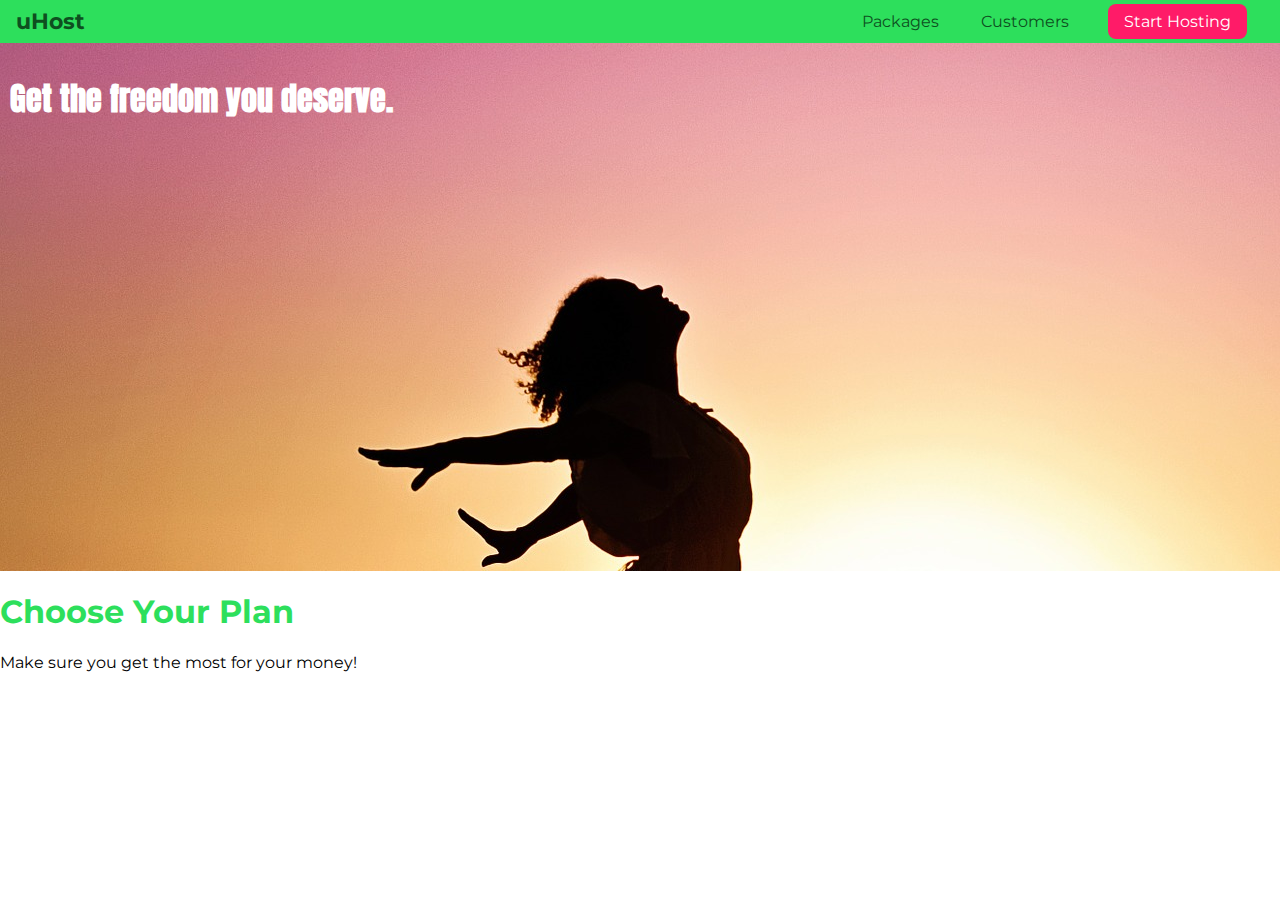
==== index.html @ 02441856 "initial commit" ====
<!DOCTYPE html>
<html lang="en">

<head>
    <meta charset="UTF-8">
    <meta http-equiv="X-UA-Compatible" content="ie=edge">
    <title>uHost</title>
    <link rel="shortcut icon" href="favicon.png">
    <link href="https://fonts.googleapis.com/css?family=Anton" rel="stylesheet">
    <link href="https://fonts.googleapis.com/css?family=Montserrat:400,700" rel="stylesheet">
    <link rel="stylesheet" href="main.css">
</head>

<body>
    <header class="main-header">
        <div>
            <a href="index.html" class="main-header__brand">
                uHost
            </a>
        </div><nav class="main-nav">
            <ul class="main-nav__items">
                <li class="main-nav__item">
                    <a href="packages/index.html">Packages</a>
                </li>
                <li class="main-nav__item">
                    <a href="customers/index.html">Customers</a>
                 
                </li>
                <li class="main-nav__item main-nav__item--cta">
                    <a href="start-hosting/index.html">Start Hosting</a>
                </li>
            </ul>
        </nav>
    </header>
    <main>
        <section id="product-overview">
            <h1>Get the freedom you deserve.</h1>
        </section>
        <section id="plans">
            <h1 class="section-title">Choose Your Plan</h1>
            <p>Make sure you get the most for your money!</p>
        </section>
    </main>
</body>

</html>
---- main.css ----
* {
    box-sizing: border-box;
}

body {
    font-family: 'Montserrat', sans-serif;
    margin: 0;
}

#product-overview {
    background: url("./freedom.jpg");
    width: 100%;
    height: 528px;
    padding: 10px;
      
}

.section-title {
    color: #2ddf5c;
}

#product-overview h1 {
    color: white;
    font-family: 'Anton', sans-serif;
}
/* h1 {
    font-family: sans-serif;
} */
.main-header {
   background: #2ddf5c;
   padding: 8px 16px;;
   width:100%;
   
}
.main-header > div {
    display: inline-block;
    vertical-align: middle;
}
.main-header__brand {
    color: #0e4f1f;
    text-decoration: none;
    font-weight: bold;
    font-size: 22px;
    
}
.main-nav {
    display: inline-block;
    text-align: right;
    width: calc(100% - 70px);
    vertical-align: middle;
}
.main-nav__items{
    margin:0;
    padding:0;
    list-style: none;  
   
}
.main-nav__item {
  display: inline-block;
margin: 0 16px;
  
}
.main-nav__item a {
    text-decoration: none;
    color:#0e4f1f;
    padding: 0 3px;
    
}

.main-nav__item a:hover,
.main-nav__item a:active
{
    color: white;
    font-weight: bold;
    border-bottom: 5px solid white;
    
}
.main-nav__item--cta a {
color: white;
background: #ff1b68;
padding: 8px 16px;
border-radius: 8px;
}
.main-nav__item--cta a:hover,
.main-nav__item--cta a:active
{
  color: red;
  background: white;
  border: none;
}
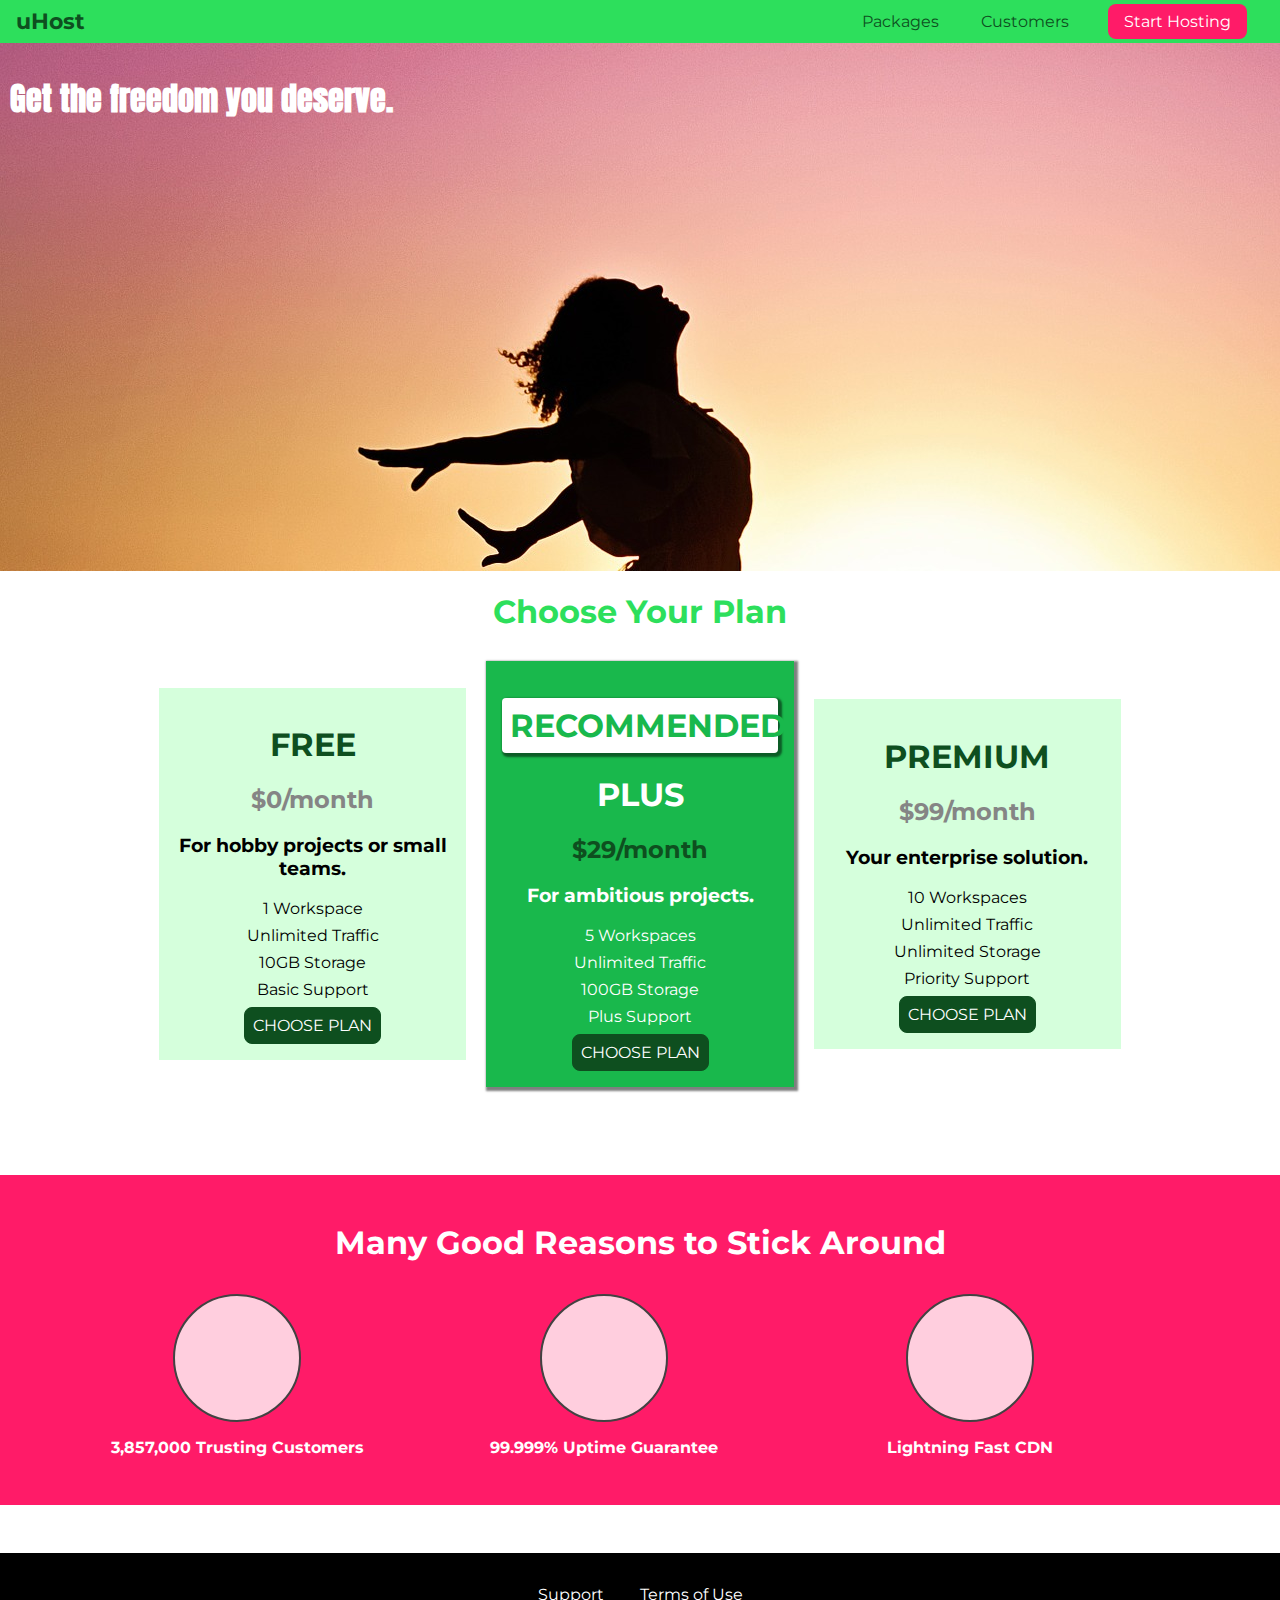
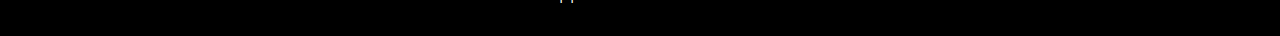
==== commit a22fac57: "stage 5" ====
--- a/index.html
+++ b/index.html
@@ -8,7 +8,9 @@
     <link rel="shortcut icon" href="favicon.png">
     <link href="https://fonts.googleapis.com/css?family=Anton" rel="stylesheet">
     <link href="https://fonts.googleapis.com/css?family=Montserrat:400,700" rel="stylesheet">
+    <link rel="stylesheet" href="shared.css">
     <link rel="stylesheet" href="main.css">
+
 </head>
 
 <body>
@@ -38,9 +40,88 @@
         </section>
         <section id="plans">
             <h1 class="section-title">Choose Your Plan</h1>
-            <p>Make sure you get the most for your money!</p>
+            <div class="plan__list">
+                <article class="plan">
+                    <h1 class="plan__title">FREE</h1>
+                    <h2 class="plan__price">$0/month</h2>
+                    <h3>For hobby projects or small teams.</h3>
+                    <ul class="plan__features">
+                        <li>1 Workspace</li>
+                        <li>Unlimited Traffic</li>
+                        <li>10GB Storage</li>
+                        <li>Basic Support</li>
+                    </ul>
+                    <div>
+                        <button class="button">CHOOSE PLAN</button>
+                    </div>
+                </article>
+                <article class="plan plan--highlighted">
+                    <h1 class= "plan__annotation">RECOMMENDED</h1>
+                    <h1 class="plan__title">PLUS</h1>
+                    <h2 class="plan__price">$29/month</h2>
+                    <h3>For ambitious projects.</h3>
+                    <ul class="plan__features">
+                        <li>5 Workspaces</li>
+                        <li>Unlimited Traffic</li>
+                        <li>100GB Storage</li>
+                        <li>Plus Support</li>
+                    </ul>
+                    <div>
+                        <button class="button">CHOOSE PLAN</button>
+                    </div>
+                </article>
+                <article class="plan">
+                    <h1 class="plan__title">PREMIUM</h1>
+                    <h2 class="plan__price">$99/month</h2>
+                    <h3>Your enterprise solution.</h3>
+                    <ul class="plan__features">
+                        <li>10 Workspaces</li>
+                        <li>Unlimited Traffic</li>
+                        <li>Unlimited Storage</li>
+                        <li>Priority Support</li>
+                    </ul>
+                    <div>
+                        <button class="button">CHOOSE PLAN</button>
+                    </div>
+                </article>
+            </div>
+        </section>
+        <section  id="key-features">
+            <h1 class="section-title">Many Good Reasons to Stick Around</h1>
+            <ul class="key-features__list">
+                <li class="feature_list">
+                    <div class="key-features__image">
+
+                    </div>
+                    <p class="key-features__description">3,857,000 Trusting Customers</p>
+                </li>
+                <li class="feature_list">
+                    <div class="key-features__image">
+
+                    </div>
+                    <p class="key-features__description">99.999% Uptime Guarantee</p>
+                </li>
+                <li class="feature_list">
+                    <div class="key-features__image">
+
+                    </div>
+                    <p class="key-features__description">Lightning Fast CDN</p>
+                </li>
+            </ul>
         </section>
     </main>
+    <footer class="main-footer">
+        <nav>
+            <ul class="main-footer__links">
+                <li class="main-footer__link">
+                    <a href="#">Support</a>
+                </li>
+                <li class="main-footer__link">
+                    <a href="#">Terms of Use</a>
+                </li>
+            </ul>
+        </nav>
+    </footer>
 </body>
 
 </html>--- a/shared.css
+++ b/shared.css
@@ -0,0 +1,113 @@
+* {
+    box-sizing: border-box;
+}
+
+body {
+    font-family: 'Montserrat', sans-serif;
+    margin: 0;
+}
+.main-header {
+    background: #2ddf5c;
+    padding: 8px 16px;;
+    width:100%;
+    
+ }
+ .main-header > div {
+     display: inline-block;
+     vertical-align: middle;
+ }
+ .main-header__brand {
+     color: #0e4f1f;
+     text-decoration: none;
+     font-weight: bold;
+     font-size: 22px;
+     
+ }
+ .main-nav {
+     display: inline-block;
+     text-align: right;
+     width: calc(100% - 70px);
+     vertical-align: middle;
+ }
+ .main-nav__items{
+     margin:0;
+     padding:0;
+     list-style: none;  
+    
+ }
+ .main-nav__item {
+   display: inline-block;
+ margin: 0 16px;
+   
+ }
+ .main-nav__item a {
+     text-decoration: none;
+     color:#0e4f1f;
+     padding: 0 3px;
+     
+ }
+ 
+ .main-nav__item a:hover,
+ .main-nav__item a:active
+ {
+     color: white;
+     font-weight: bold;
+     border-bottom: 5px solid white;
+     
+ }
+ .main-nav__item--cta a {
+ color: white;
+ background: #ff1b68;
+ padding: 8px 16px;
+ border-radius: 8px;
+ }
+ .main-nav__item--cta a:hover,
+ .main-nav__item--cta a:active
+ {
+   color: red;
+   background: white;
+   border: none;
+ }
+ 
+ .main-footer {
+     background-color: black;
+     padding:32px;
+     margin-top:48px;
+ }
+ .main-footer__links{
+ list-style: none;
+ margin: 0;
+ padding:0;
+ text-align: center;
+ 
+ }
+ .main-footer__link {
+     display: inline-block;
+     margin:0 16px;
+     
+ }
+ .main-footer__link a {
+     text-decoration: none;
+     color:white;
+ }
+ .main-footer__link a:hover,
+ .main-footer__link a:active {
+     color:#ccc;
+ }
+ .button{
+    background: #0e4f1f;
+    color:white;
+    font:inherit;
+    border:1px solid #0e4f1f;
+    padding:8px;
+    border-radius: 8px;
+    cursor:pointer;
+}
+.button:hover,.button:active {
+    color:#0e4f1f;
+    background:white;   
+
+}
+.button:focus{
+    outline:none;
+} --- a/main.css
+++ b/main.css
@@ -1,11 +1,4 @@
-* {
-    box-sizing: border-box;
-}
 
-body {
-    font-family: 'Montserrat', sans-serif;
-    margin: 0;
-}
 
 #product-overview {
     background: url("./freedom.jpg");
@@ -17,76 +10,105 @@
 
 .section-title {
     color: #2ddf5c;
+    text-align: center;
 }
 
 #product-overview h1 {
     color: white;
     font-family: 'Anton', sans-serif;
 }
-/* h1 {
-    font-family: sans-serif;
+.plan__list{
+width:80%;
+margin:auto;
+text-align: center;
+}
+.plan {
+    background-color: #d5ffdc;
+    text-align: center;
+    padding: 16px;
+    margin:8px;
+    display: inline-block;
+    width: 30%;
+    vertical-align: middle;
+}
+.plan--highlighted {
+    background-color: #19b84c;
+    color:white;
+    box-shadow: 2px 2px 2px 2px rgba(0,0,0,0.5);
+}
+/* .plan__annotation{
+         background-color: #ff1b68;
+         color: white;
+         border-radius: 16px;
+         font-size: 24px;
+         box-shadow: 2px 2px 2px rgba(0,0,0,0.5);
 } */
-.main-header {
-   background: #2ddf5c;
-   padding: 8px 16px;;
-   width:100%;
+.plan__annotation {
+    background: white;
+    color:#19b84c;
+    padding: 8px;
+    box-shadow: 2px 2px 2px 2px rgba(0,0,0,0.5);
+    border-radius: 4px;
+}
+.plan__title {
+  color:#0e4f1f;
+}
+.plan__price {
+color: #858585;
+}
+.plan--highlighted .plan__title {
+    color: white;
+}
+.plan--highlighted .plan__price {
+    color:#0e4f1f;
+}
+
+.plan__features {
+    list-style: none;
+    margin:0;
+    padding: 0;
    
 }
-.main-header > div {
-    display: inline-block;
-    vertical-align: middle;
-}
-.main-header__brand {
-    color: #0e4f1f;
-    text-decoration: none;
-    font-weight: bold;
-    font-size: 22px;
-    
-}
-.main-nav {
-    display: inline-block;
-    text-align: right;
-    width: calc(100% - 70px);
-    vertical-align: middle;
-}
-.main-nav__items{
-    margin:0;
-    padding:0;
-    list-style: none;  
-   
-}
-.main-nav__item {
-  display: inline-block;
-margin: 0 16px;
-  
-}
-.main-nav__item a {
-    text-decoration: none;
-    color:#0e4f1f;
-    padding: 0 3px;
-    
-}
-
-.main-nav__item a:hover,
-.main-nav__item a:active
-{
-    color: white;
-    font-weight: bold;
-    border-bottom: 5px solid white;
-    
-}
-.main-nav__item--cta a {
-color: white;
-background: #ff1b68;
-padding: 8px 16px;
-border-radius: 8px;
-}
-.main-nav__item--cta a:hover,
-.main-nav__item--cta a:active
-{
-  color: red;
-  background: white;
-  border: none;
+.plan__features li {
+   margin:8px 0;
 }
 
 
+
+#key-features {
+    background: #ff1b68;
+    margin-top: 80px;
+    padding: 16px;
+}
+#key-features .section-title {
+    color: white;
+    margin:32px;
+    
+}
+.key-feature__list {
+list-style:none;
+margin:0;
+padding:0;
+text-align: center;
+}
+.key-features__image {
+    background: #ffcede;
+    width:128px;
+    height: 128px;
+    border:2px solid #424242;
+    border-radius :50%;
+    margin: 0 auto;
+}
+.key-feature__description {
+   text-align: center;
+   font-weight: bold;
+   color: white;
+   font-size: 20px;
+}
+.feature_list {
+    display: inline-block;
+    width:30%;
+    color:white;
+      font-weight: bolder;
+     text-align: center;
+}
